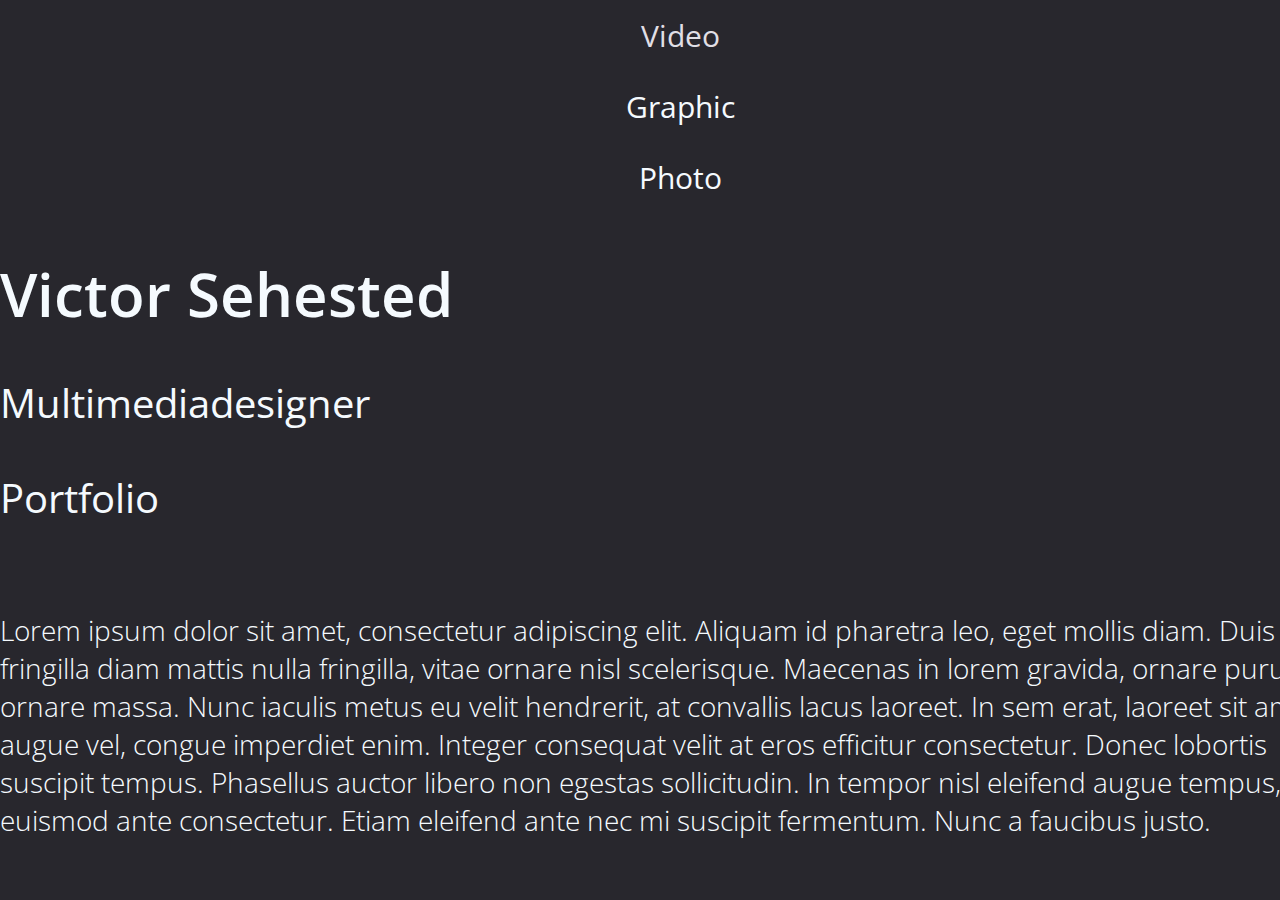
==== index.html @ 4e056a26 "Started to style a lot of my html code" ====
<!DOCTYPE html>
<html lang="en">
<head>
    <meta charset="UTF-8">
    <meta name="viewport" content="width=device-width, initial-scale=1.0">
    <title>Victor Sehested's Portfolio</title>
    <link rel="stylesheet" href="main.css">
    <link rel="icon" href="vs-favicon.png" type="image/png" sizes="32x32">
</head>
<body>
    <header>
        <nav>
            <ul>
                <li><a href="/tabs/video.html">Video</a></li>
                <li><a href="/tabs/graphic.html">Graphic</a></li>
                <li><a href="/tabs/photo.html">Photo</a></li>
            </ul>
        </nav>
        <div class="headers">
            <h1>Victor Sehested</h1>
            <h3>Multimediadesigner</h3>
        </div>
        <div class="intro">
            <h3>Portfolio</h3>
            <br>
            <p>Lorem ipsum dolor sit amet, consectetur adipiscing elit. Aliquam id pharetra leo, eget mollis diam. Duis fringilla diam mattis nulla fringilla, vitae ornare nisl scelerisque. Maecenas in lorem gravida, ornare purus in, ornare massa. Nunc iaculis metus eu velit hendrerit, at convallis lacus laoreet. In sem erat, laoreet sit amet augue vel, congue imperdiet enim. Integer consequat velit at eros efficitur consectetur. Donec lobortis suscipit tempus. Phasellus auctor libero non egestas sollicitudin. In tempor nisl eleifend augue tempus, in euismod ante consectetur. Etiam eleifend ante nec mi suscipit fermentum. Nunc a faucibus justo.</p>
        </div>
    </header>
    <div class="skills">

    </div>
    
</body>
</html>
---- main.css ----
@import url('https://fonts.googleapis.com/css2?family=Open+Sans:ital,wght@0,300;0,400;0,600;0,700;0,800;1,300;1,400;1,600;1,700;1,800&display=swap');

body {
    background-color: #28272D;
    width: 1360px;
    margin: auto;
    
}

h1, h2, h3, p, li {
    font-family: 'Open Sans', sans-serif;
    color: #F5FAFE;
    
}

h1 {
    font-size: 60px;
    font-weight: 600;
}

h2 {
    font-size: 50px;
    font-weight: 400;
}

h3 {
    font-size: 40px;
    font-weight: 400;
}

p {
    font-size: 28px;
    font-weight: 300;
}

li {
    

}

li a {
    display: block;
    color: #F5FAFE;
    padding: 15px;
    font-size: 30px;
    font-weight: 400;
    text-align: center;
    text-decoration: none;
}

li a:hover{
    color: #E0DFE5;
}

ul {
    list-style-type: none;
    margin: 0;
    padding: 0;
}
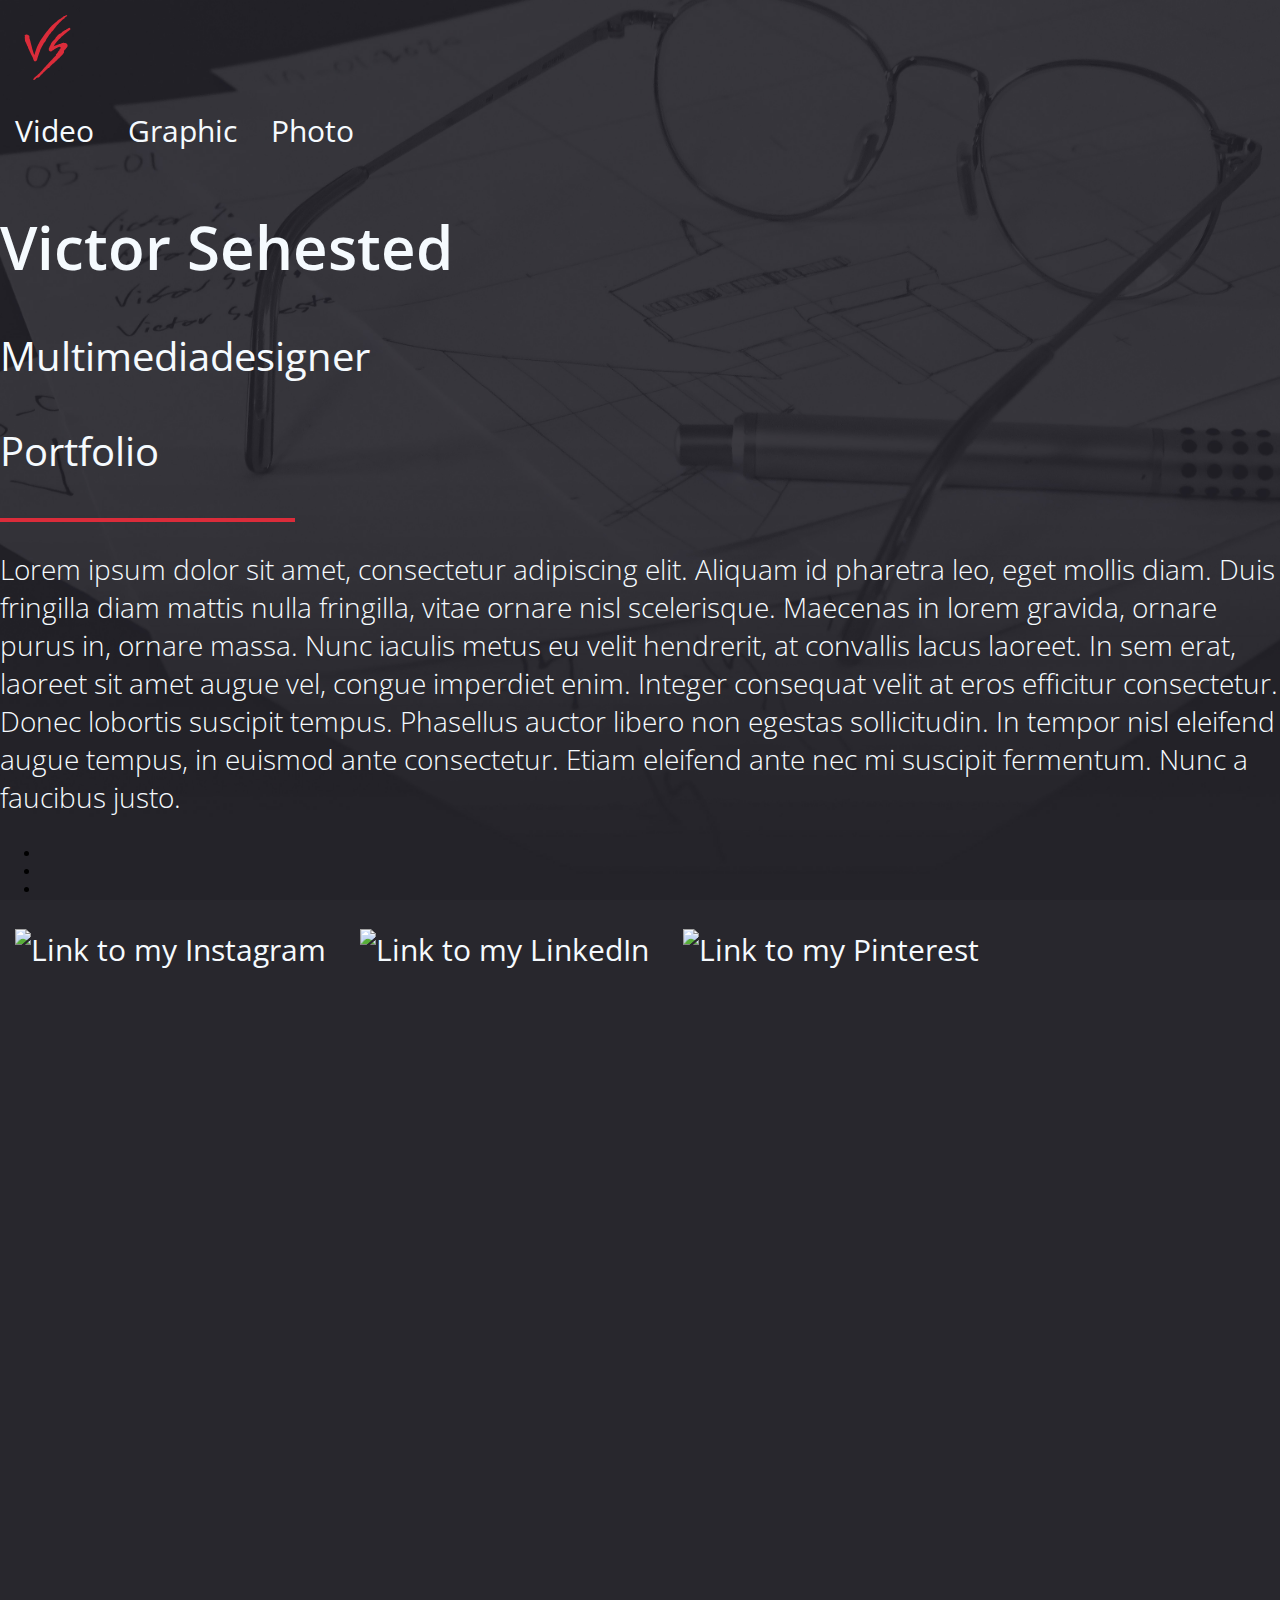
==== commit f4f0cf0c: "Background added" ====
--- a/index.html
+++ b/index.html
@@ -8,27 +8,69 @@
     <link rel="icon" href="vs-favicon.png" type="image/png" sizes="32x32">
 </head>
 <body>
-    <header>
-        <nav>
-            <ul>
-                <li><a href="/tabs/video.html">Video</a></li>
-                <li><a href="/tabs/graphic.html">Graphic</a></li>
-                <li><a href="/tabs/photo.html">Photo</a></li>
-            </ul>
-        </nav>
-        <div class="headers">
-            <h1>Victor Sehested</h1>
-            <h3>Multimediadesigner</h3>
+
+    <!---Header-->
+    <Section>
+        <div class="bg-img"></div> 
+        <div class="header">
+  
+            <div class="nav">
+                <div class="">
+                    <a href="index.html" class="home">
+                        <img src="content/svg/square-vs-DB2C3A.svg" alt="">
+                    </a>
+                </div>
+                <div class="nav-mid">
+                    <a href="/tabs/video.html">Video</a>
+                    <a href="/tabs/graphic.html">Graphic</a>
+                    <a href="/tabs/photo.html">Photo</a>
+                </div>
+            </div>
+            <div class="headings">
+                <h1>Victor Sehested</h1>
+                <h3>Multimediadesigner</h3>
+            </div>
         </div>
+    </Section>
+
+    <!--Introduction-->
+    <section>
         <div class="intro">
             <h3>Portfolio</h3>
-            <br>
+            <span class="line"></span>
             <p>Lorem ipsum dolor sit amet, consectetur adipiscing elit. Aliquam id pharetra leo, eget mollis diam. Duis fringilla diam mattis nulla fringilla, vitae ornare nisl scelerisque. Maecenas in lorem gravida, ornare purus in, ornare massa. Nunc iaculis metus eu velit hendrerit, at convallis lacus laoreet. In sem erat, laoreet sit amet augue vel, congue imperdiet enim. Integer consequat velit at eros efficitur consectetur. Donec lobortis suscipit tempus. Phasellus auctor libero non egestas sollicitudin. In tempor nisl eleifend augue tempus, in euismod ante consectetur. Etiam eleifend ante nec mi suscipit fermentum. Nunc a faucibus justo.</p>
         </div>
-    </header>
-    <div class="skills">
+    </section>
 
-    </div>
+    <!--My Skills-->
+    <section class="skills">
+        <ul>
+            <li>
+                <div class="skill" id="video">
+                    <img src="" alt="">
+                </div>
+            </li>
+            <li>
+                <div class="skill" id="graphic">
+                    <img src="" alt="">
+                </div>
+            </li>
+            <li>
+                <div class="skill" id="photo">
+                    <img src="" alt="">
+                </div>
+            </li>
+        </ul>
+    </section>
+    
+    <!--Contact information-->
+    <section>
+        <div class="medias">
+            <a href="" target="_blank"><img src="" alt="Link to my Instagram"></a>
+            <a href="" target="_blank"><img src="" alt="Link to my LinkedIn"></a>
+            <a href="" target="_blank"><img src="" alt="Link to my Pinterest"></a>
+        </div>
+    </section>
     
 </body>
 </html>--- a/main.css
+++ b/main.css
@@ -1,13 +1,32 @@
 @import url('https://fonts.googleapis.com/css2?family=Open+Sans:ital,wght@0,300;0,400;0,600;0,700;0,800;1,300;1,400;1,600;1,700;1,800&display=swap');
+
+
+
 
 body {
     background-color: #28272D;
-    width: 1360px;
+    height: 4000px;
     margin: auto;
     
 }
 
-h1, h2, h3, p, li {
+.header {
+    width: 1360px;
+    margin: auto;
+}
+
+.bg-img {
+    position: absolute;
+    background: #28272D url('/content/img/hero-bg-2160p-veryhigh.jpg');
+    background-position: center;
+    background-repeat: no-repeat;
+    background-size: cover;
+    width: 100%;
+    height: 100%;
+    z-index: -2;
+}
+
+h1, h2, h3, p, a {
     font-family: 'Open Sans', sans-serif;
     color: #F5FAFE;
     
@@ -33,14 +52,8 @@
     font-weight: 300;
 }
 
-li {
-    
-
-}
-
-li a {
-    display: block;
-    color: #F5FAFE;
+a {
+    display: inline-block;
     padding: 15px;
     font-size: 30px;
     font-weight: 400;
@@ -48,12 +61,25 @@
     text-decoration: none;
 }
 
-li a:hover{
+a:hover {
     color: #E0DFE5;
 }
 
-ul {
-    list-style-type: none;
-    margin: 0;
-    padding: 0;
+.nav {
+    display: inline-block;
+}
+
+.skill {
+    text-decoration: none;
+}
+
+.home {
+    height: 65px;
+    width: 65px;
+}
+
+.line {
+    border-bottom: 4px solid #DB2C3A;
+    display: block;
+    width: 295px;
 }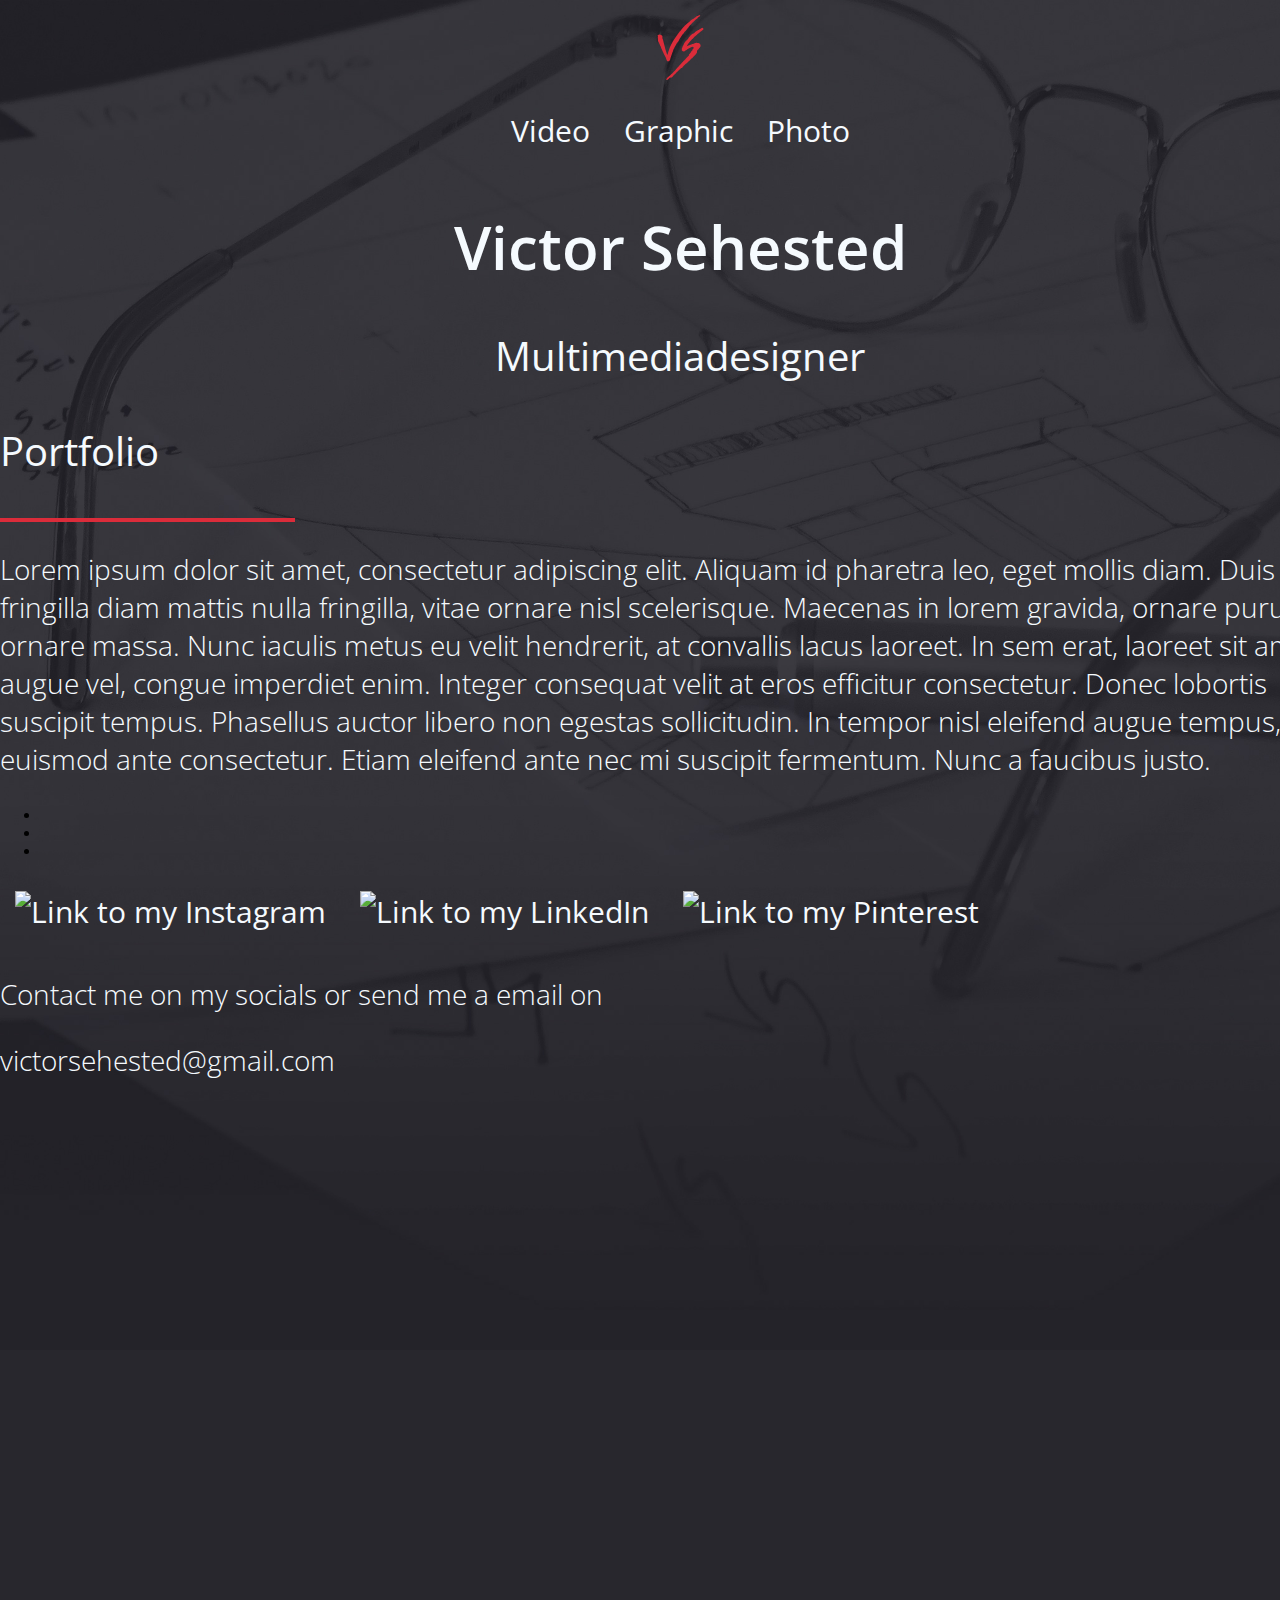
==== commit c1a1148e: "added some more" ====
--- a/index.html
+++ b/index.html
@@ -69,6 +69,8 @@
             <a href="" target="_blank"><img src="" alt="Link to my Instagram"></a>
             <a href="" target="_blank"><img src="" alt="Link to my LinkedIn"></a>
             <a href="" target="_blank"><img src="" alt="Link to my Pinterest"></a>
+            <p>Contact me on my socials or send me a email on</p>
+            <p>victorsehested@gmail.com</p>
         </div>
     </section>
     
--- a/main.css
+++ b/main.css
@@ -13,6 +13,7 @@
 .header {
     width: 1360px;
     margin: auto;
+    text-align: center;
 }
 
 .bg-img {
@@ -22,7 +23,7 @@
     background-repeat: no-repeat;
     background-size: cover;
     width: 100%;
-    height: 100%;
+    height: 150%;
     z-index: -2;
 }
 
@@ -78,6 +79,11 @@
     width: 65px;
 }
 
+.intro {
+    width: 1360px;
+    margin: auto;
+}
+
 .line {
     border-bottom: 4px solid #DB2C3A;
     display: block;
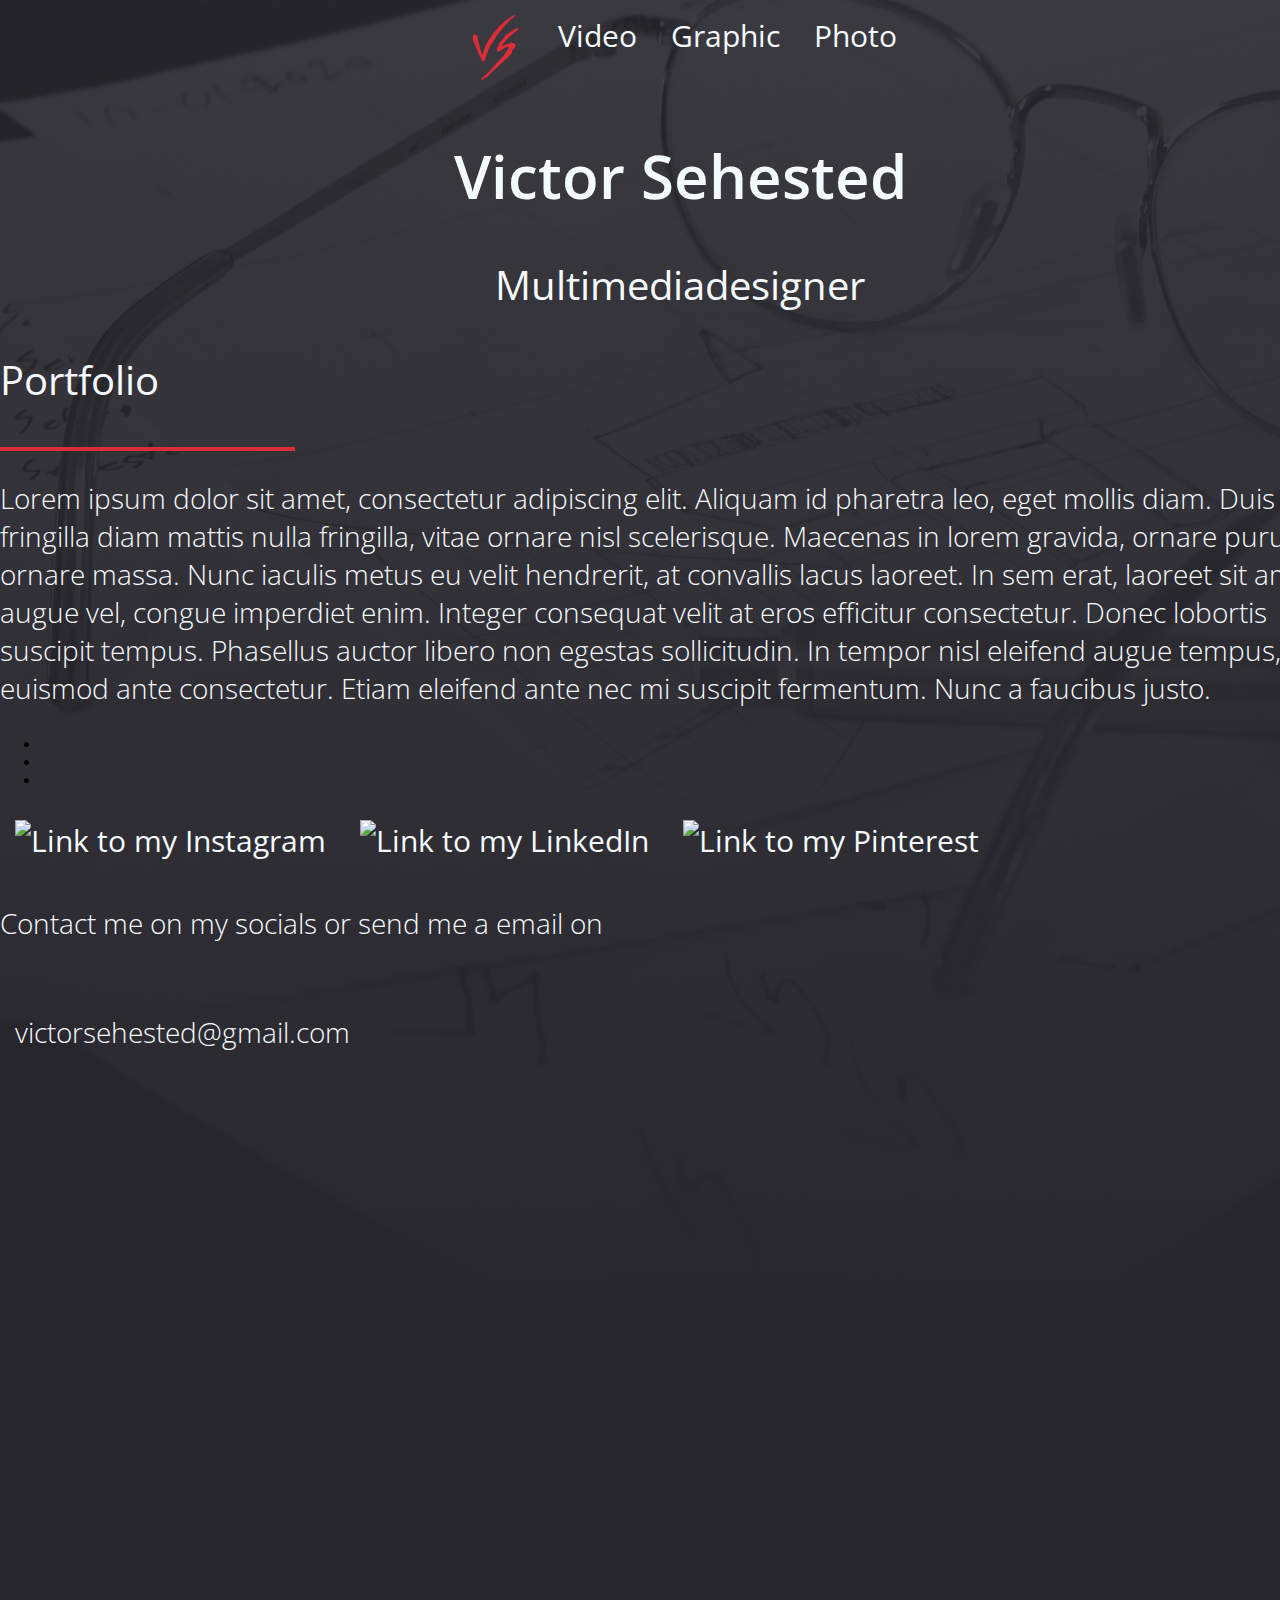
==== commit a5c31d74: "fixed navbar" ====
--- a/index.html
+++ b/index.html
@@ -66,11 +66,11 @@
     <!--Contact information-->
     <section>
         <div class="medias">
-            <a href="" target="_blank"><img src="" alt="Link to my Instagram"></a>
-            <a href="" target="_blank"><img src="" alt="Link to my LinkedIn"></a>
-            <a href="" target="_blank"><img src="" alt="Link to my Pinterest"></a>
+            <a href="https://www.instagram.com/victorsehested/" target="_blank"><img src="" alt="Link to my Instagram"></a>
+            <a href="https://www.linkedin.com/in/victor-sehested-b1ba66197/" target="_blank"><img src="" alt="Link to my LinkedIn"></a>
+            <a href="https://www.pinterest.dk/victor3dprinter/" target="_blank"><img src="" alt="Link to my Pinterest"></a>
             <p>Contact me on my socials or send me a email on</p>
-            <p>victorsehested@gmail.com</p>
+            <a href="mailto:victorsehested@gmail.com" target="_blank"><p>victorsehested@gmail.com</p></a>
         </div>
     </section>
     
--- a/main.css
+++ b/main.css
@@ -18,13 +18,16 @@
 
 .bg-img {
     position: absolute;
-    background: #28272D url('/content/img/hero-bg-2160p-veryhigh.jpg');
+    background-image: linear-gradient(to bottom, transparent, #28272D), url('/content/img/bg-2160p-high.jpg');
     background-position: center;
     background-repeat: no-repeat;
     background-size: cover;
     width: 100%;
     height: 150%;
     z-index: -2;
+    opacity: 0.1;
+
+    
 }
 
 h1, h2, h3, p, a {
@@ -67,7 +70,8 @@
 }
 
 .nav {
-    display: inline-block;
+    display: flex;
+    justify-content: center;
 }
 
 .skill {
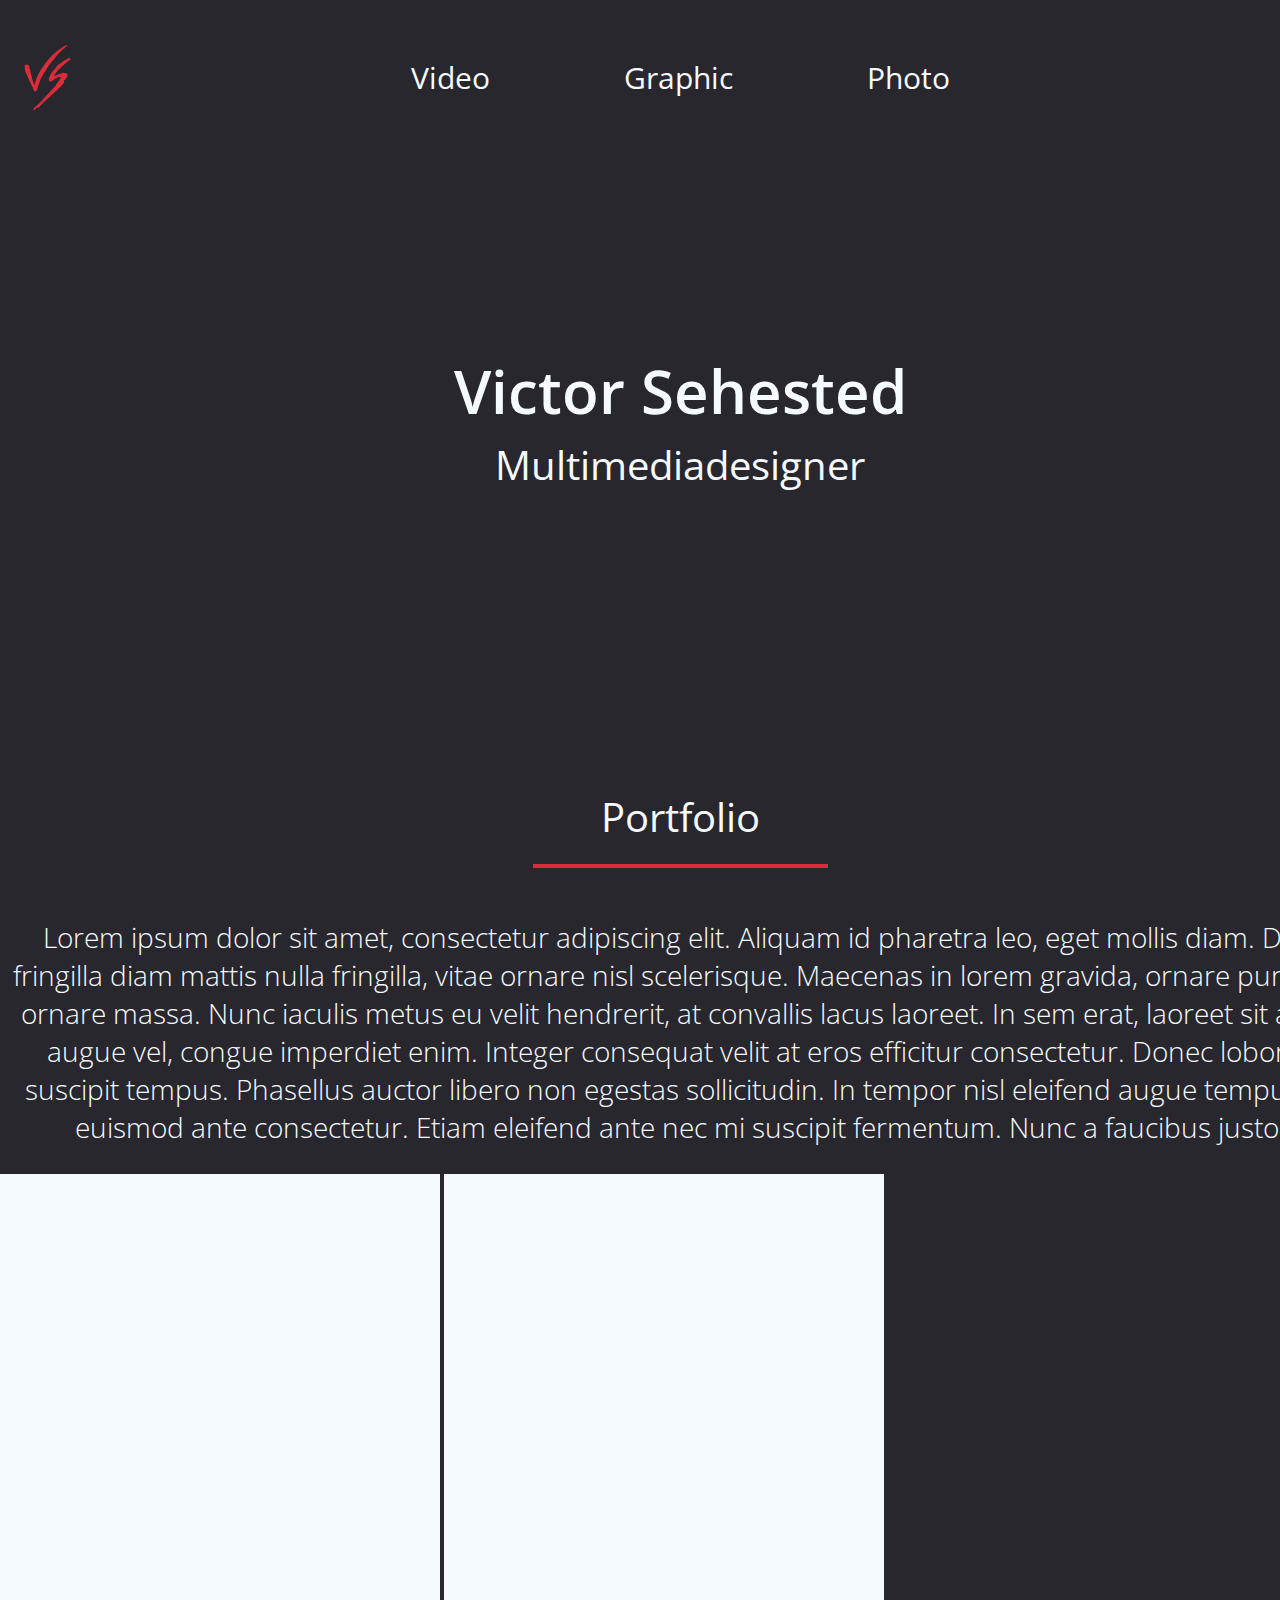
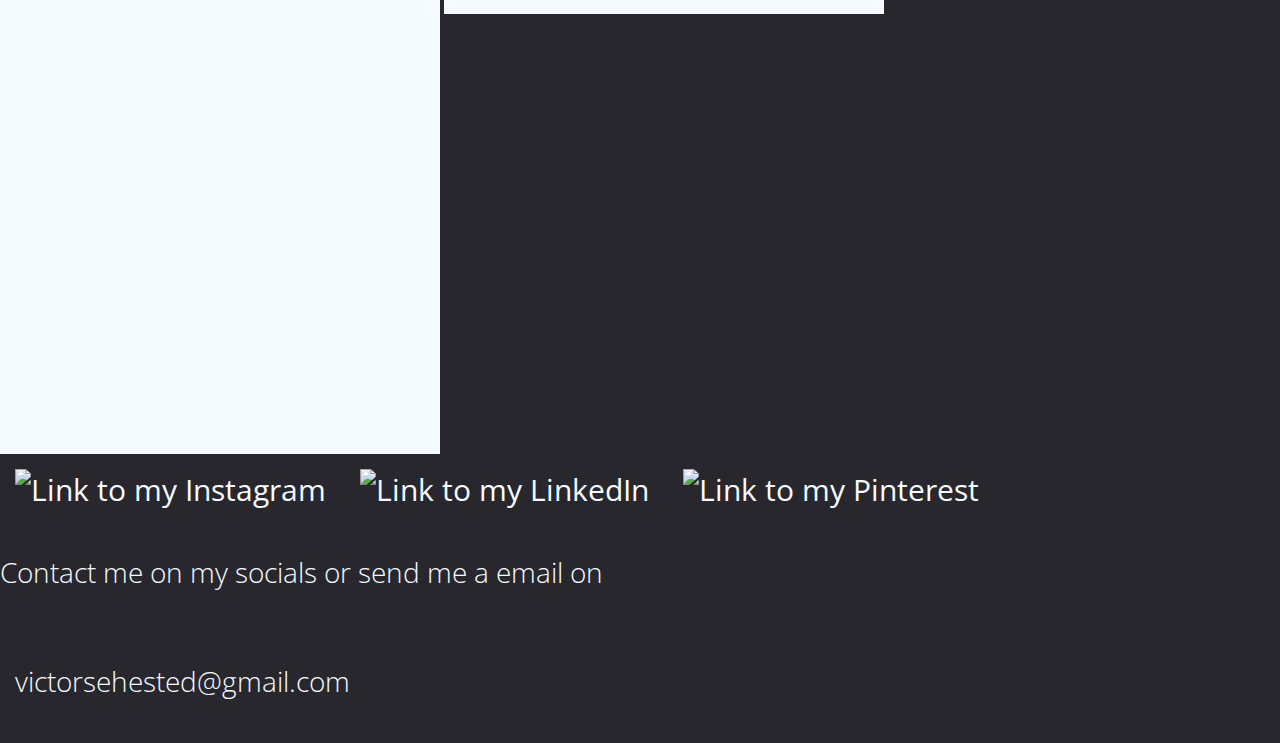
==== commit 87652119: "Destinations fixed" ====
--- a/index.html
+++ b/index.html
@@ -9,21 +9,27 @@
 </head>
 <body>
 
+    
     <!---Header-->
     <Section>
         <div class="bg-img"></div> 
         <div class="header">
   
             <div class="nav">
-                <div class="">
+                <div class="nav-f">
                     <a href="index.html" class="home">
                         <img src="content/svg/square-vs-DB2C3A.svg" alt="">
                     </a>
                 </div>
                 <div class="nav-mid">
-                    <a href="/tabs/video.html">Video</a>
-                    <a href="/tabs/graphic.html">Graphic</a>
-                    <a href="/tabs/photo.html">Photo</a>
+                    <a href="tabs/video.html">Video</a>
+                    <a href="tabs/graphic.html">Graphic</a>
+                    <a href="tabs/photo.html">Photo</a>
+                </div>
+                <div class="nav-f">
+                    <a href="index.html" class="home">
+                        <img src="content/svg/square-vs-DB2C3A.svg" alt="">
+                    </a>
                 </div>
             </div>
             <div class="headings">
@@ -44,23 +50,15 @@
 
     <!--My Skills-->
     <section class="skills">
-        <ul>
-            <li>
-                <div class="skill" id="video">
-                    <img src="" alt="">
-                </div>
-            </li>
-            <li>
-                <div class="skill" id="graphic">
-                    <img src="" alt="">
-                </div>
-            </li>
-            <li>
-                <div class="skill" id="photo">
-                    <img src="" alt="">
-                </div>
-            </li>
-        </ul>
+        <div class="skill" id="video">
+            <img src="" alt="">
+        </div>
+        <div class="skill" id="graphic">
+            <img src="" alt="">
+        </div>
+        <div class="skill" id="photo">
+            <img src="" alt="">
+        </div>
     </section>
     
     <!--Contact information-->
--- a/main.css
+++ b/main.css
@@ -1,14 +1,34 @@
 @import url('https://fonts.googleapis.com/css2?family=Open+Sans:ital,wght@0,300;0,400;0,600;0,700;0,800;1,300;1,400;1,600;1,700;1,800&display=swap');
+@media only screen and (max-width: 900px) {
+    .header {
+        width: 600px;
+        margin: auto;
+        
+    }
+  }
+@media only screen and (max-width: 1080px) {
+    .header {
+        width: 600px;
+        margin: auto;
+        
+    }
+  }
+@media only screen and (max-width: 1360px) {
+    .header {
+        width: 1080px;
+        margin: auto;
 
-
+    }
+  }
 
 
 body {
     background-color: #28272D;
-    height: 4000px;
+    height: auto;
     margin: auto;
-    
-}
+    }
+
+
 
 .header {
     width: 1360px;
@@ -18,16 +38,14 @@
 
 .bg-img {
     position: absolute;
-    background-image: linear-gradient(to bottom, transparent, #28272D), url('/content/img/bg-2160p-high.jpg');
+    background-image: linear-gradient(to bottom, transparent, #28272D), url('content/img/hero-bg-1920p.jpg');
     background-position: center;
     background-repeat: no-repeat;
     background-size: cover;
     width: 100%;
-    height: 150%;
+    height: 110%;
     z-index: -2;
-    opacity: 0.1;
-
-    
+    opacity: 0.1;   
 }
 
 h1, h2, h3, p, a {
@@ -71,7 +89,29 @@
 
 .nav {
     display: flex;
-    justify-content: center;
+    align-items: center;
+    justify-content: space-between;
+    padding-top: 30px;
+}
+
+.nav-mid a {
+    margin-left: 50px;
+    margin-right: 50px;
+}
+
+.headings {
+    display: block;
+    align-items: center;
+    text-align: center;
+    margin-top: 25vh;
+}
+
+.headings h1 {
+    margin-bottom: 0px;
+}
+
+.headings h3 {
+    margin-top: 5px;
 }
 
 .skill {
@@ -84,12 +124,37 @@
 }
 
 .intro {
+    display: block;
+    margin-left: auto;
+    margin-right: auto;
+    align:center;
+    text-align: center;
     width: 1360px;
-    margin: auto;
+}
+
+.intro h3 {
+    margin-top: 33vh;
+    margin-bottom: 20px;
+}
+
+.intro span {
+    margin:auto;
+    margin-bottom: 50px;
 }
 
 .line {
     border-bottom: 4px solid #DB2C3A;
     display: block;
     width: 295px;
+}
+
+.skills {
+
+}
+
+.skill {
+    height: 440px;
+    width: 440px;
+    display: inline-block;
+    background-color: #F5FAFE;
 }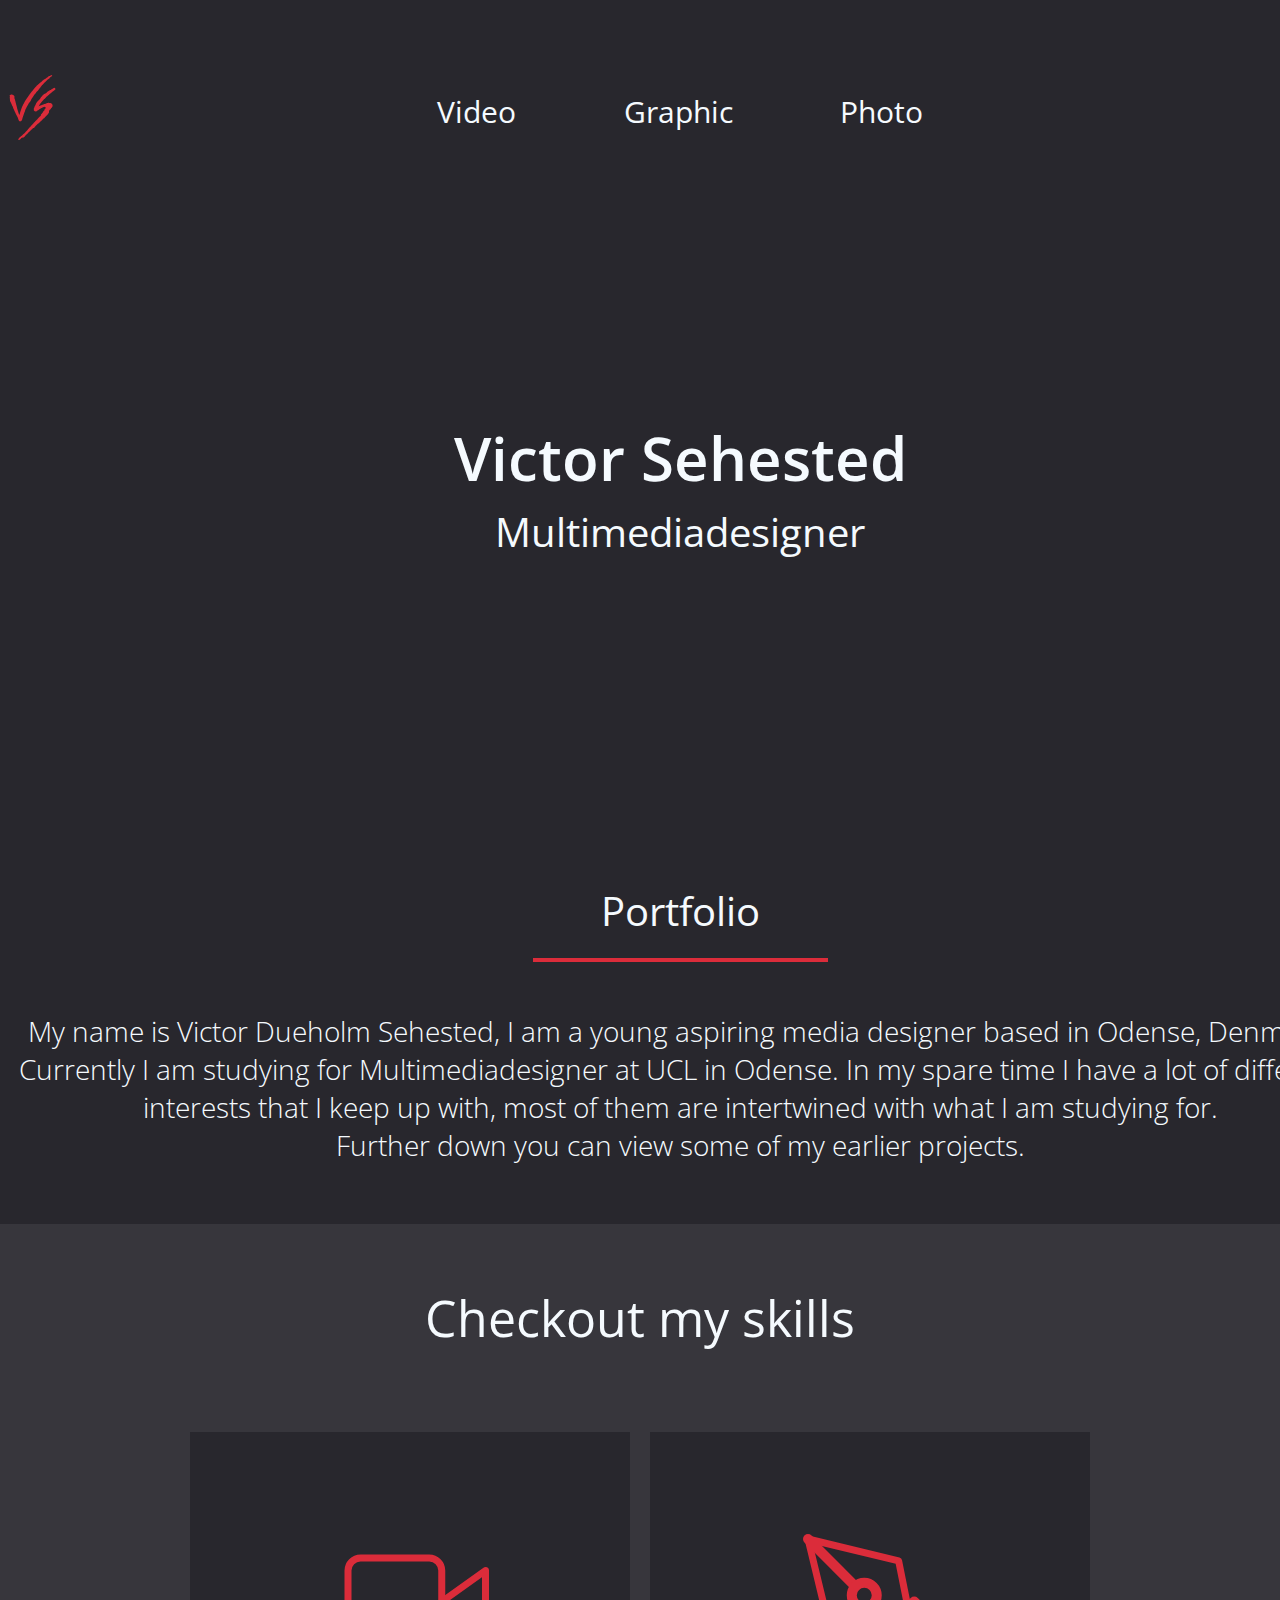
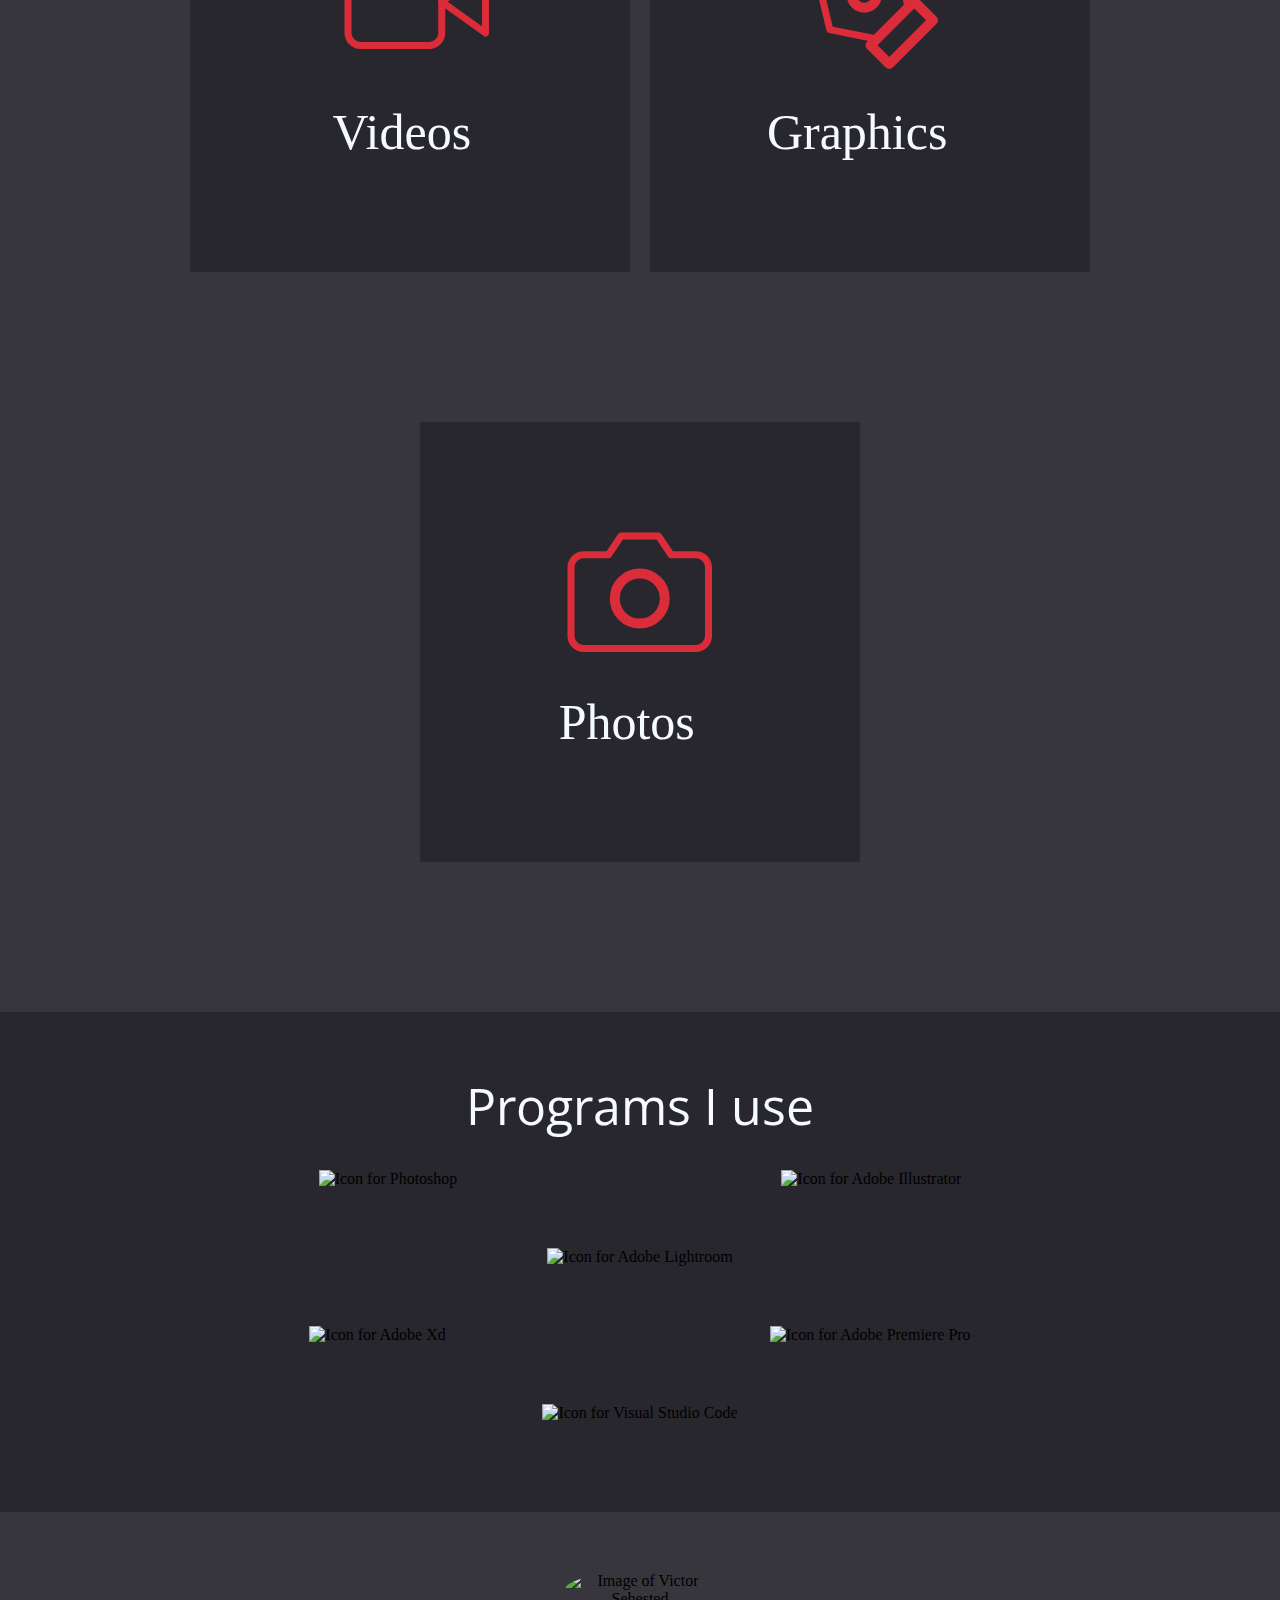
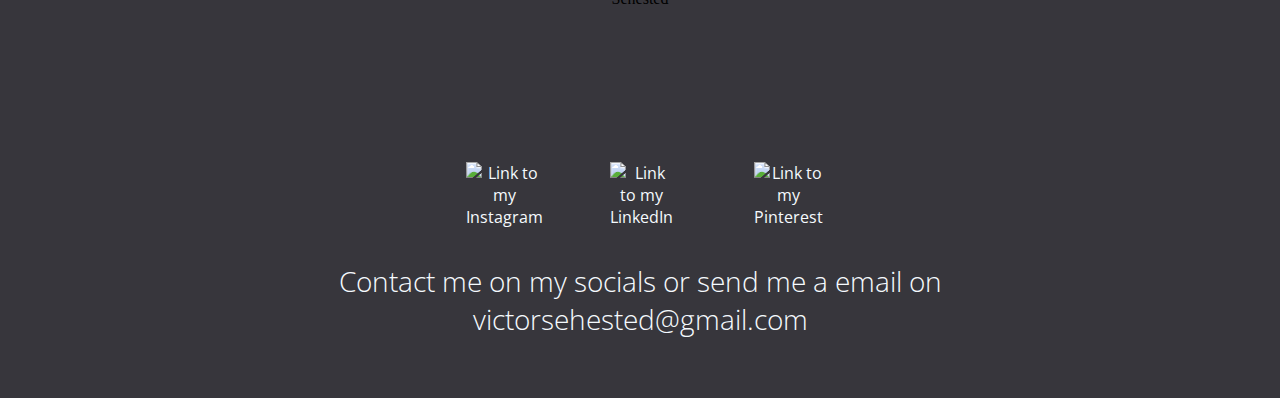
==== commit 63f15406: "Skill icons added & made interactive. Contact Footer also added" ====
--- a/index.html
+++ b/index.html
@@ -18,7 +18,7 @@
             <div class="nav">
                 <div class="nav-f">
                     <a href="index.html" class="home">
-                        <img src="content/svg/square-vs-DB2C3A.svg" alt="">
+                        <img src="content/svg/square-vs-DB2C3A.svg" alt="Svg of The Victor Sehested logo">
                     </a>
                 </div>
                 <div class="nav-mid">
@@ -27,8 +27,8 @@
                     <a href="tabs/photo.html">Photo</a>
                 </div>
                 <div class="nav-f">
-                    <a href="index.html" class="home">
-                        <img src="content/svg/square-vs-DB2C3A.svg" alt="">
+                    <a href="#contact" class="home">
+                        <img src="content/svg/user-icon.svg" alt="Icon for contact page">
                     </a>
                 </div>
             </div>
@@ -44,31 +44,67 @@
         <div class="intro">
             <h3>Portfolio</h3>
             <span class="line"></span>
-            <p>Lorem ipsum dolor sit amet, consectetur adipiscing elit. Aliquam id pharetra leo, eget mollis diam. Duis fringilla diam mattis nulla fringilla, vitae ornare nisl scelerisque. Maecenas in lorem gravida, ornare purus in, ornare massa. Nunc iaculis metus eu velit hendrerit, at convallis lacus laoreet. In sem erat, laoreet sit amet augue vel, congue imperdiet enim. Integer consequat velit at eros efficitur consectetur. Donec lobortis suscipit tempus. Phasellus auctor libero non egestas sollicitudin. In tempor nisl eleifend augue tempus, in euismod ante consectetur. Etiam eleifend ante nec mi suscipit fermentum. Nunc a faucibus justo.</p>
+            <p>My name is Victor Dueholm Sehested, I am a young aspiring media designer based in Odense, Denmark.</p>
+            <p>Currently I am studying for Multimediadesigner at UCL in Odense. In my spare time I have a lot of different interests that I keep up with, most of them are intertwined with what I am studying for.
+            </p>
+            <p>Further down you can view some of my earlier projects.</p>
         </div>
     </section>
 
     <!--My Skills-->
-    <section class="skills">
-        <div class="skill" id="video">
-            <img src="" alt="">
-        </div>
-        <div class="skill" id="graphic">
-            <img src="" alt="">
-        </div>
-        <div class="skill" id="photo">
-            <img src="" alt="">
+    <section class="skills-container">
+        <h2>Checkout my skills</h2>  
+            <div class="flex-container">
+                <div class="skill" id="video">
+                    <a href="tabs/video.html"><img src="content/svg/video.svg" alt="Icon for the Video tab"></a>
+                </div>
+                <div class="skill" id="graphic">
+                    <a href="tabs/graphic.html"><img src="content/svg/graphic.svg" alt="Icon for the Graphic tab"></a>
+                </div>
+                <div class="skill" id="photo">
+                    <a href="tabs/photo.html"><img src="content/svg/photo.svg" alt="Icon for the Photo tab"></a>
+                </div>
+            </div>
+    </section>
+    
+    <!--Porgrams I Use-->
+    <section>
+        <div class="programs">
+            <h2>Programs I use</h2>
+            <div class="p-row1">
+                <img src="content/svg/photoshop.svg" alt="Icon for Photoshop" class="program">
+                <img src="content/svg/illustrator.svg" alt="Icon for Adobe Illustrator" class="program">
+                <img src="content/svg/lightroom.svg" alt="Icon for Adobe Lightroom" class="program">
+            </div>
+            <div class="p-row2">
+                <img src="content/svg/xd.svg" alt="Icon for Adobe Xd" class="program">
+                <img src="content/svg/premiere.svg" alt="Icon for Adobe Premiere Pro" class="program">
+                <img src="content/svg/vsc.svg" alt="Icon for Visual Studio Code" class="program">
+            </div>
         </div>
     </section>
-    
+
     <!--Contact information-->
     <section>
-        <div class="medias">
-            <a href="https://www.instagram.com/victorsehested/" target="_blank"><img src="" alt="Link to my Instagram"></a>
-            <a href="https://www.linkedin.com/in/victor-sehested-b1ba66197/" target="_blank"><img src="" alt="Link to my LinkedIn"></a>
-            <a href="https://www.pinterest.dk/victor3dprinter/" target="_blank"><img src="" alt="Link to my Pinterest"></a>
+        <div class="medias" id="contact">
+            <div class="headshot">
+                <img src="content/img/avatar.jpg" alt="Image of Victor Sehested">
+            </div>
+            <div class="media-links">
+                <a href="https://www.instagram.com/victorsehested/" target="_blank" class="media">
+                    <img src="content/svg/instagram-light.svg" alt="Link to my Instagram">
+                </a>
+                <a href="https://www.linkedin.com/in/victor-sehested-b1ba66197/" target="_blank" class="media">
+                    <img src="content/svg/linkedin-light.svg" alt="Link to my LinkedIn">
+                </a>
+                <a href="https://www.pinterest.dk/victor3dprinter/" target="_blank" class="media">
+                    <img src="content/svg/pinterest-light.svg" alt="Link to my Pinterest">
+                </a>
+            </div>
+
             <p>Contact me on my socials or send me a email on</p>
             <a href="mailto:victorsehested@gmail.com" target="_blank"><p>victorsehested@gmail.com</p></a>
+            
         </div>
     </section>
     
--- a/main.css
+++ b/main.css
@@ -1,34 +1,19 @@
 @import url('https://fonts.googleapis.com/css2?family=Open+Sans:ital,wght@0,300;0,400;0,600;0,700;0,800;1,300;1,400;1,600;1,700;1,800&display=swap');
-@media only screen and (max-width: 900px) {
-    .header {
-        width: 600px;
-        margin: auto;
-        
-    }
-  }
-@media only screen and (max-width: 1080px) {
-    .header {
-        width: 600px;
-        margin: auto;
-        
-    }
-  }
-@media only screen and (max-width: 1360px) {
-    .header {
-        width: 1080px;
-        margin: auto;
-
-    }
-  }
-
+
+
+
+/*css reset*/
 
 body {
     background-color: #28272D;
-    height: auto;
-    margin: auto;
-    }
-
-
+    margin: auto;
+}
+
+html {
+    height: 100%;
+    scroll-behavior: smooth;
+}
+/*css reset*/
 
 .header {
     width: 1360px;
@@ -50,34 +35,34 @@
 
 h1, h2, h3, p, a {
     font-family: 'Open Sans', sans-serif;
-    color: #F5FAFE;
-    
+    color: #F5FAFE; 
+    margin-block-start: auto;
+    margin-block-end: auto;
 }
 
 h1 {
-    font-size: 60px;
+    font-size: 3.75em;
     font-weight: 600;
 }
 
 h2 {
-    font-size: 50px;
+    font-size: 3.125em;
     font-weight: 400;
 }
 
 h3 {
-    font-size: 40px;
+    font-size: 2.5em;
     font-weight: 400;
 }
 
 p {
-    font-size: 28px;
+    font-size: 1.75em;
     font-weight: 300;
 }
 
 a {
     display: inline-block;
-    padding: 15px;
-    font-size: 30px;
+
     font-weight: 400;
     text-align: center;
     text-decoration: none;
@@ -92,6 +77,7 @@
     align-items: center;
     justify-content: space-between;
     padding-top: 30px;
+    font-size: 1.875em;
 }
 
 .nav-mid a {
@@ -127,13 +113,13 @@
     display: block;
     margin-left: auto;
     margin-right: auto;
-    align:center;
+
     text-align: center;
     width: 1360px;
 }
 
 .intro h3 {
-    margin-top: 33vh;
+    margin-top: 36vh;
     margin-bottom: 20px;
 }
 
@@ -148,13 +134,87 @@
     width: 295px;
 }
 
-.skills {
-
+.skills-container {
+    background-color: #37363C;
+    text-align: center;
+    margin-top: 60px;
+
+}
+
+.skills-container h2{
+    padding-top: 60px;
+    padding-bottom: 80px; 
+}
+
+.skills-container p {
+    margin: auto;
+    width: 1320px;
+    padding-top: 50px;
+    padding-bottom: 50px;
+}
+
+.flex-container {
+    display: flex;
+    justify-content: center;
+    flex-wrap: wrap;
 }
 
 .skill {
     height: 440px;
     width: 440px;
     display: inline-block;
-    background-color: #F5FAFE;
-}+    background-color: #28272D;
+    margin-left: 10px;
+    margin-right: 10px;
+    margin-bottom: 150px;
+}
+
+.programs {
+    text-align: center;
+    margin-top: 60px;
+}
+
+.program {
+    height: 150px;
+    width: 150px;
+    margin: 30px 160px;
+}
+
+.p-row2 {
+    margin-bottom: 60px;
+}
+
+
+.headshot {
+    height: 150px;
+    width: 150px;
+    margin: auto;
+    
+}
+
+.headshot img {
+    border-radius: 100%;
+    
+}
+
+.medias{
+    background-color: #37363C;
+    text-align: center;
+    padding-top: 60px;
+    padding-bottom: 60px;
+}
+
+.medias-page{
+    background-color:#28272D;
+    text-align: center;
+    padding-top: 60px;
+    padding-bottom: 60px;
+}
+
+.media{
+    height: 60px;
+    width: 60px;
+    margin: 40px;
+}
+
+
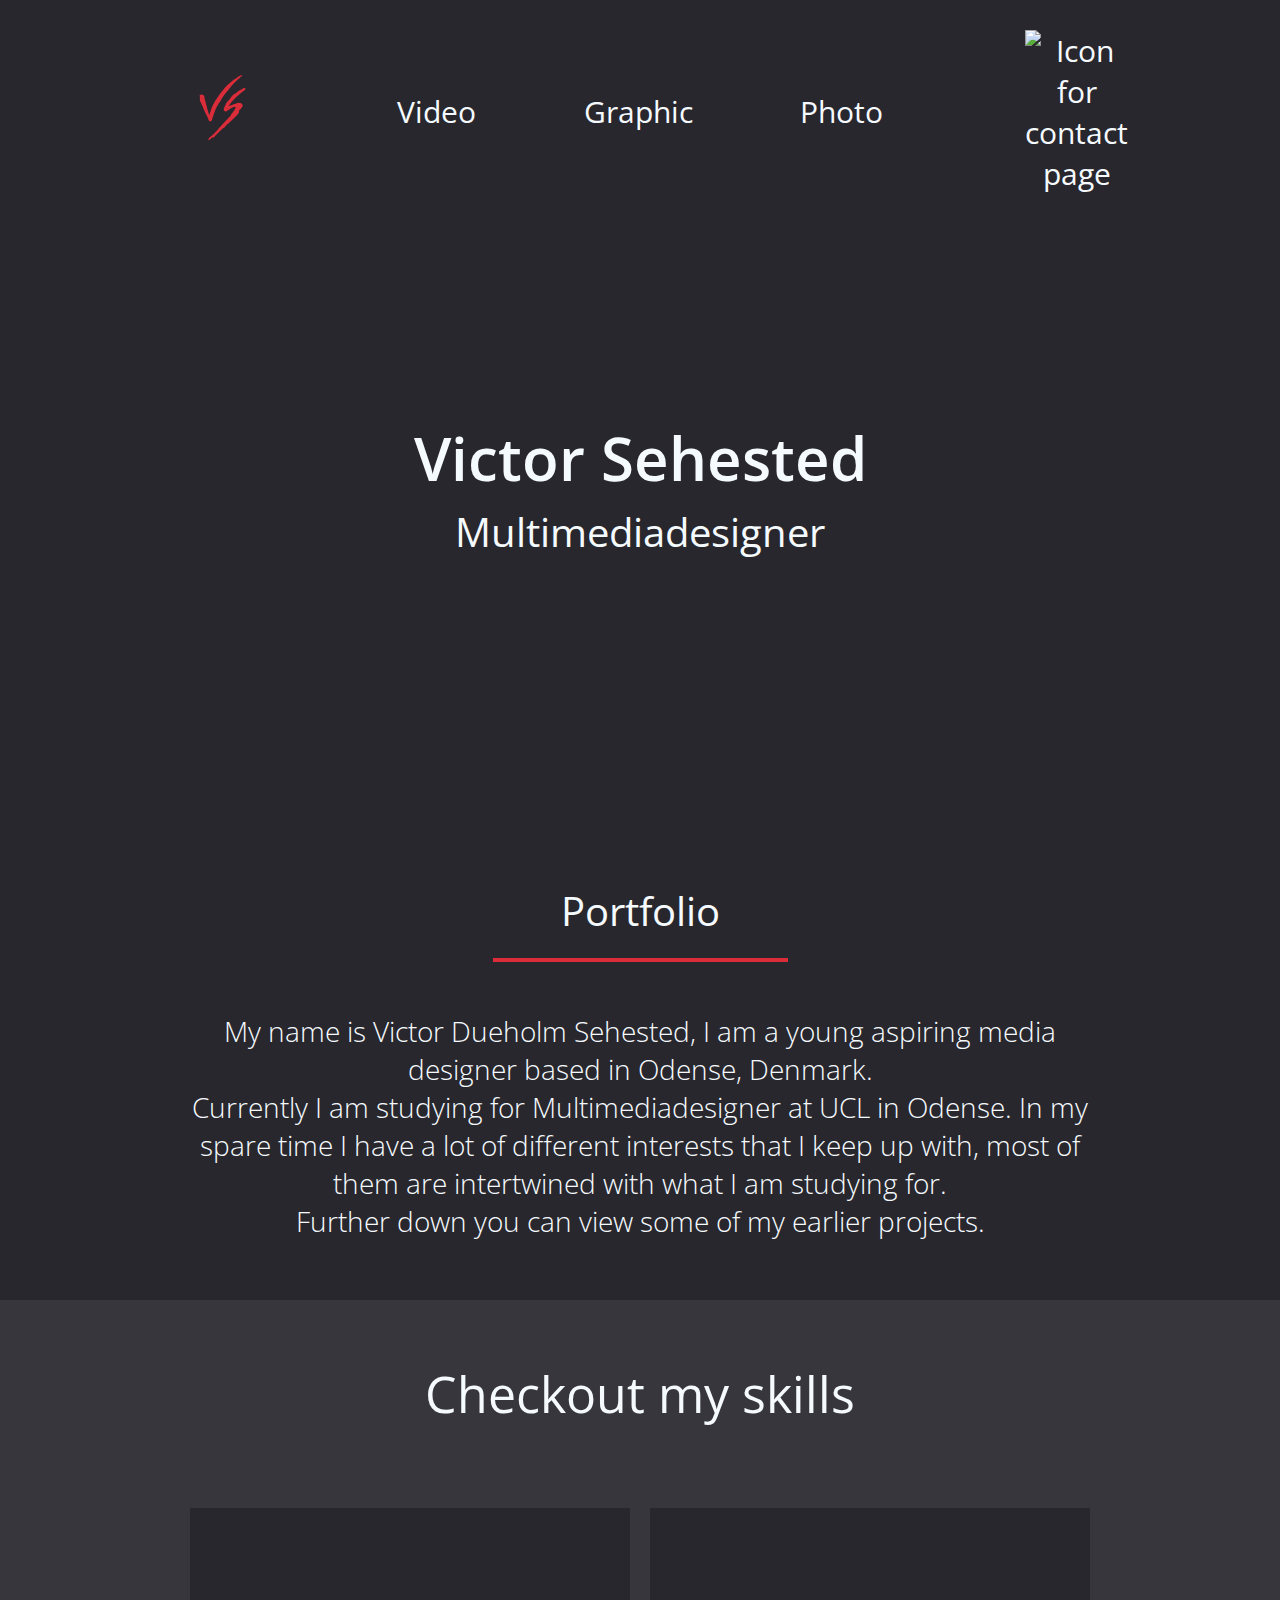
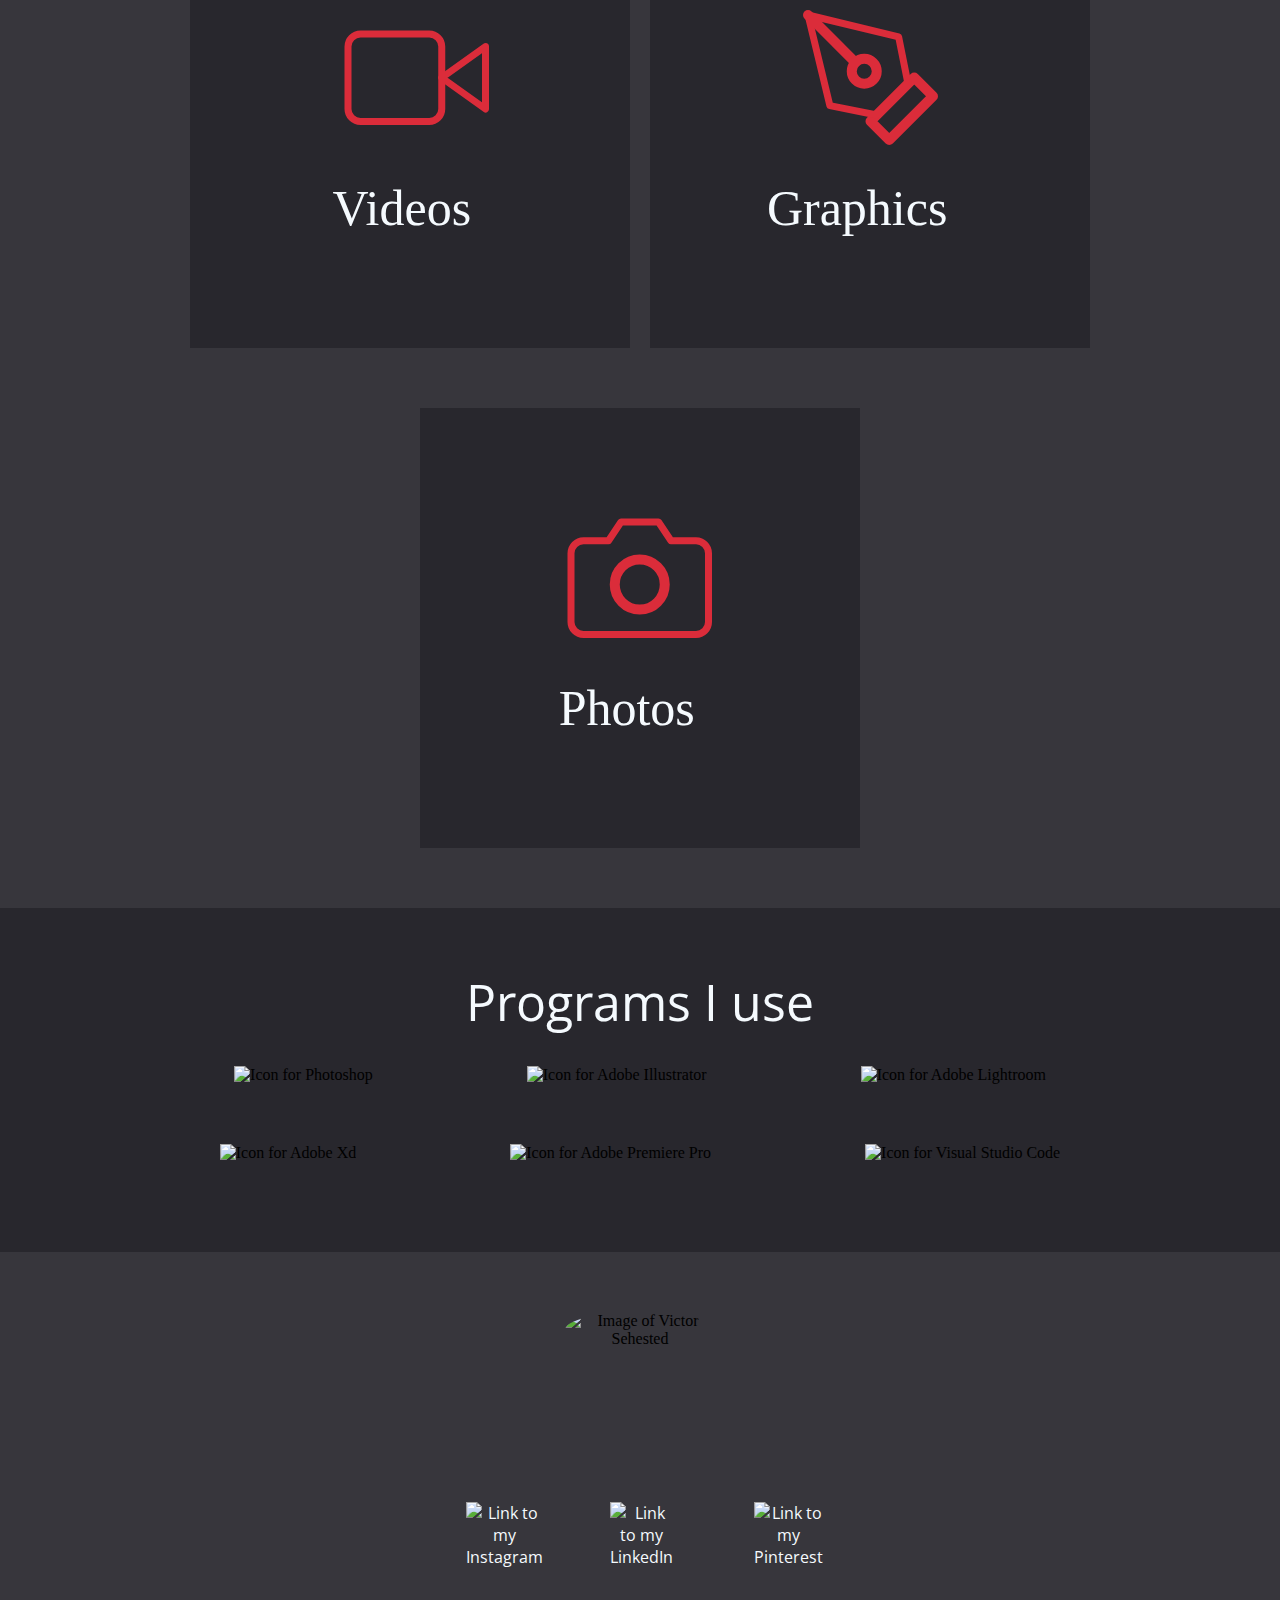
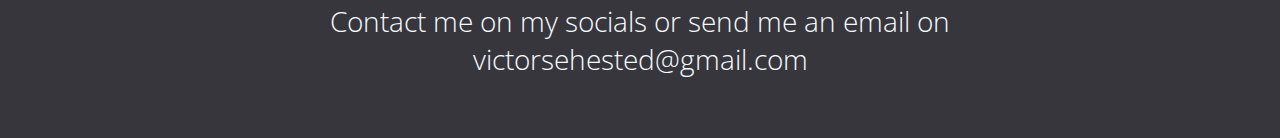
==== commit fbee06e8: "Website made 100% responsive, could use some small adjustments though" ====
--- a/index.html
+++ b/index.html
@@ -102,7 +102,7 @@
                 </a>
             </div>
 
-            <p>Contact me on my socials or send me a email on</p>
+            <p>Contact me on my socials or send me an email on</p>
             <a href="mailto:victorsehested@gmail.com" target="_blank"><p>victorsehested@gmail.com</p></a>
             
         </div>
--- a/main.css
+++ b/main.css
@@ -1,6 +1,4 @@
 @import url('https://fonts.googleapis.com/css2?family=Open+Sans:ital,wght@0,300;0,400;0,600;0,700;0,800;1,300;1,400;1,600;1,700;1,800&display=swap');
-
-
 
 /*css reset*/
 
@@ -104,6 +102,11 @@
     text-decoration: none;
 }
 
+.skill img {
+    height: 440px;
+    width: 440px;
+}
+
 .home {
     height: 65px;
     width: 65px;
@@ -113,7 +116,6 @@
     display: block;
     margin-left: auto;
     margin-right: auto;
-
     text-align: center;
     width: 1360px;
 }
@@ -218,3 +220,52 @@
 }
 
 
+@media (max-width: 1400px) {
+    .header {
+        width: 900px;
+    }
+    
+    .intro {
+        width: 900px;
+    }
+
+    .skill {
+        margin-bottom: 60px;
+    }
+
+    .skills-container p {
+        width: 900px;
+    }
+
+    .program {
+        height: 100px;
+        width: 100px;
+        margin: 30px 75px;
+    }
+}
+
+@media (max-width: 950px) {
+    .nav-mid a {
+        margin-bottom: 10px;
+    }
+
+    .header {
+        width: 450px;
+    }
+    
+    .intro {
+        width: 450px;
+    }
+
+    .skills-container p {
+        width: 450px;
+    }
+
+    .program {
+        height: 100px;
+        width: 100px;
+        margin: 30px 20px;
+    }
+
+}
+
